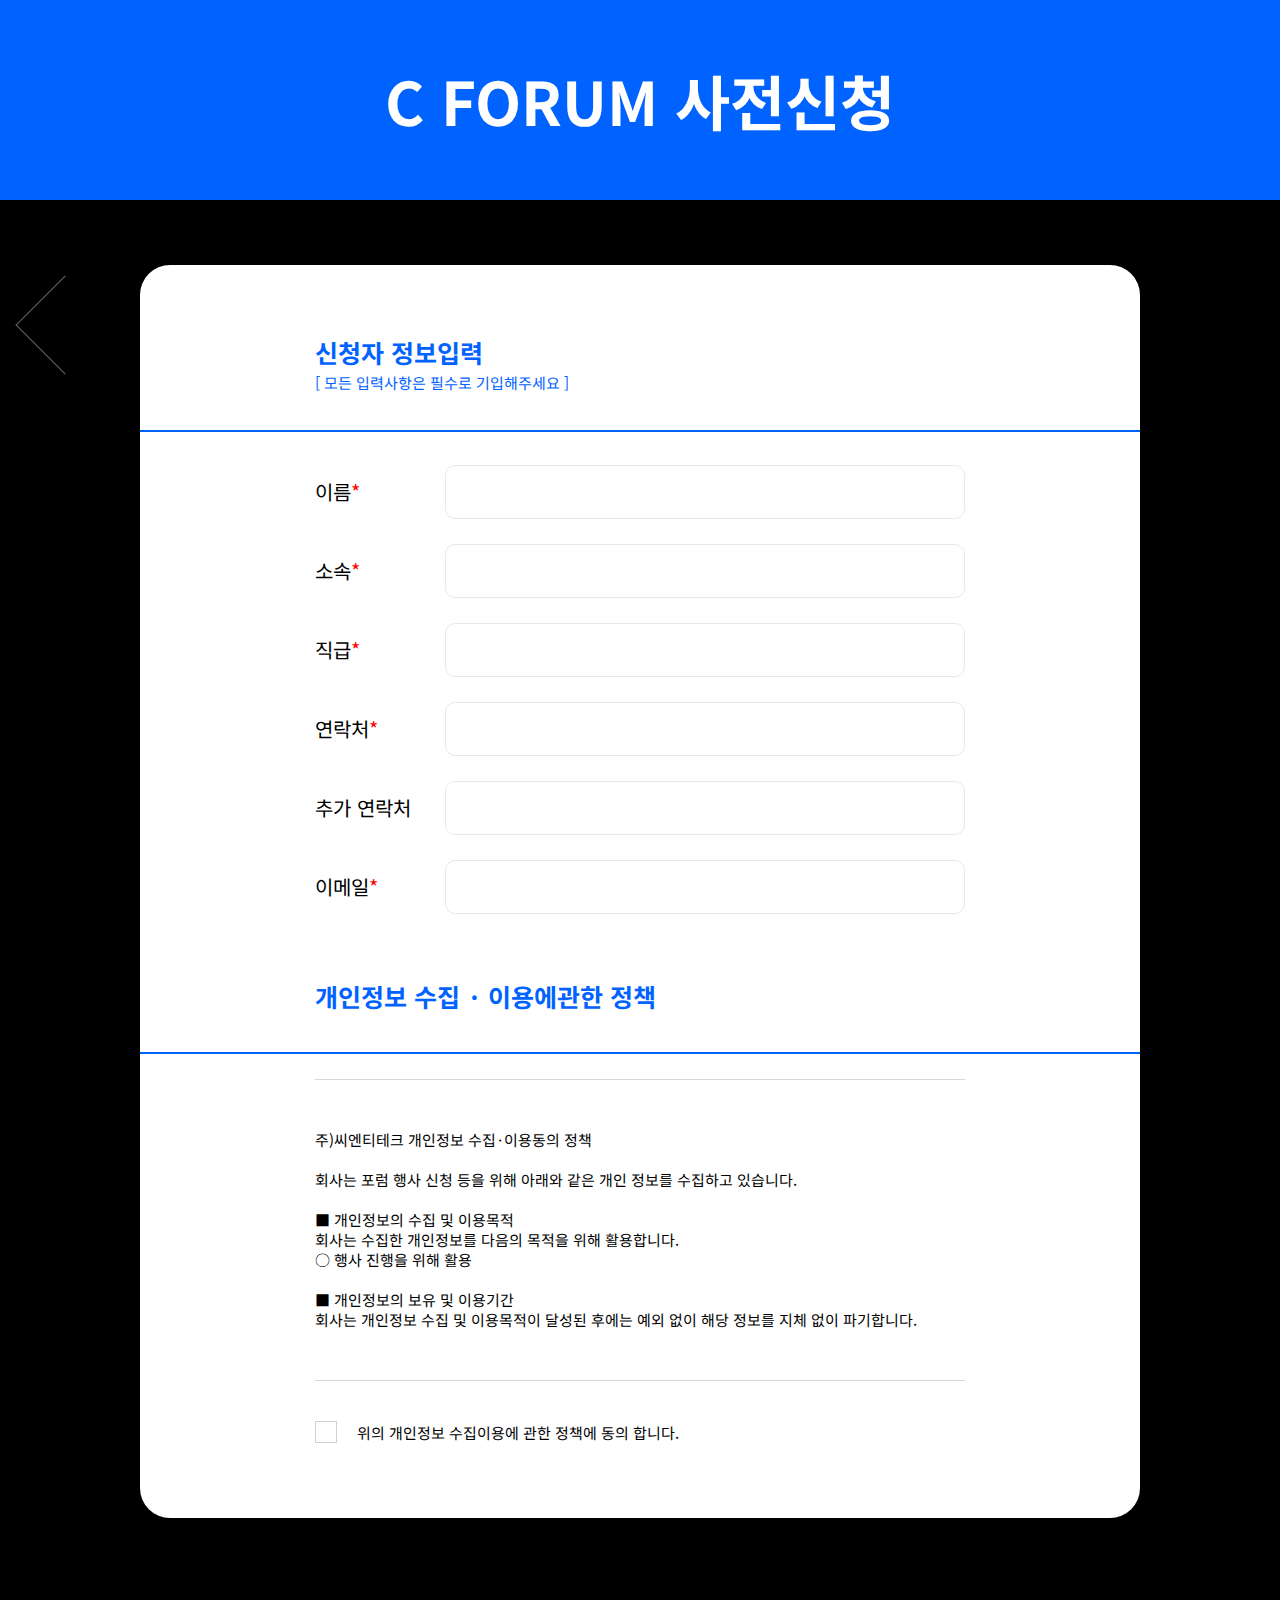
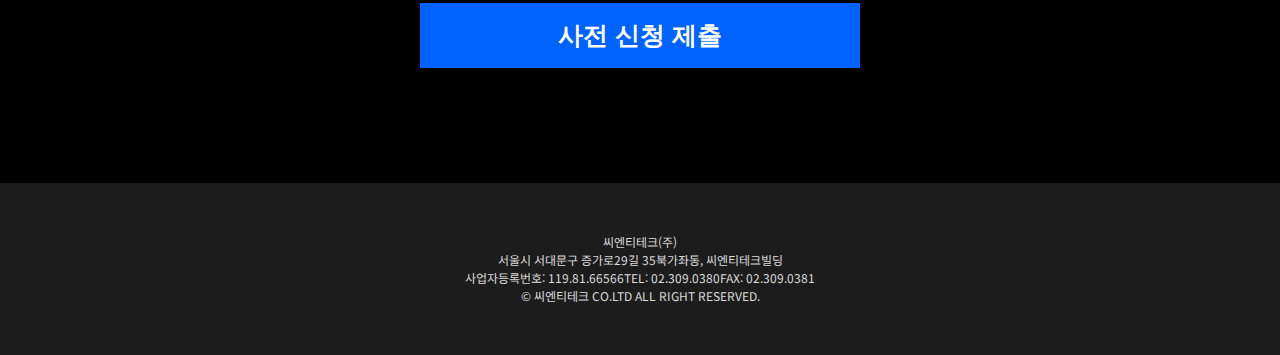
==== pages/application.html @ 465e96e7 "c 포럼 작업중" ====
<!DOCTYPE html>
<html lang="ko">
<head>
    <meta charset="UTF-8">
    <meta http-equiv="X-UA-Compatible" content="IE=edge">
    <meta name="viewport" content="width=device-width, initial-scale=1.0">
    <title>C 포럼 </title>
    <link rel="stylesheet" href="../resources/css/style.css">
</head>
<body>
    <div id="container">
        <div class="top_banner">
            <h2>C FORUM 사전신청</h2>
        </div>
        <div class="inner application">
            <button class="exit_btn"></button>
            <div>
                <h3>신청자 정보입력</h3>
                <p>[ 모든 입력사항은 필수로 기입해주세요 ]</p>
                <ul>
                    <li>
                        <span>이름<span>*</span></span>
                        <input type="text">
                    </li>
                    <li>
                        <span>소속<span>*</span></span>
                        <input type="text">
                    </li>
                    <li>
                        <span>직급<span>*</span></span>
                        <input type="text">
                    </li>
                    <li>
                        <span>연락처<span>*</span></span>
                        <input type="text">
                    </li>
                    <li>
                        <span>추가 연락처</span>
                        <input type="text">
                    </li>
                    <li>
                        <span>이메일<span>*</span></span>
                        <input type="text">
                    </li>
                </ul>
                <h3>개인정보 수집 · 이용에관한 정책</h3>
                <p class="policy">주)씨엔티테크 개인정보 수집·이용동의 정책

                    회사는 포럼 행사 신청 등을 위해 아래와 같은 개인 정보를 수집하고 있습니다.
                    
                    ■ 개인정보의 수집 및 이용목적
                    회사는 수집한 개인정보를 다음의 목적을 위해 활용합니다.
                    ○ 행사 진행을 위해 활용
                    
                    ■ 개인정보의 보유 및 이용기간
                    회사는 개인정보 수집 및 이용목적이 달성된 후에는 예외 없이 해당 정보를 지체 없이 파기합니다.
                </p>
                <label><input type="checkbox"><span aria-hidden="true"></span>위의 개인정보 수집이용에 관한 정책에 동의 합니다.</label>
            </div>
            <button class="button submit_btn" type="button">사전 신청 제출</button>
        </div>

        <!-- popup -->
        <article class="pop_card">
            <i class="pop_bg" aria-hidden="true"></i>
            <div>
                <h4>연락처를 입력해주세요.</h4>
                <button type="button" class="button">확인</button>
            </div>
        </article>
        <!-- popup -->
        <article class="pop_card">
            <i class="pop_bg" aria-hidden="true"></i>
            <div>
                <h4>C FORUM 사전 신청 작성 페이지를 나가시겠습니까?</h4>
                <div>
                    <button type="button" class="button">아니요</button>
                    <button type="button" class="button">확인</button>
                </div>
            </div>
        </article>
    </div>
    <div id="footer">
        <ul>
            <li>씨엔티테크(주)</li>
            <li>서울시 서대문구 증가로29길 35북가좌동, 씨엔티테크빌딩</li>
            <li>사업자등록번호: 119.81.66566TEL: 02.309.0380FAX: 02.309.0381</li>
            <li>© 씨엔티테크 CO.LTD ALL RIGHT RESERVED.</li>
        </ul>
    </div>
</body>
</html>
---- resources/css/style.css ----
@import url("https://cdnjs.cloudflare.com/ajax/libs/font-awesome/6.3.0/css/all.min.css");
@import url("https://fonts.googleapis.com/css2?family=Noto+Sans+KR:wght@400;500;700&display=swap");
* {
  margin: 0;
  padding: 0;
}

html {
  font-size: 62.5%;
}

body {
  background-color: #000;
  font: normal 1.8rem/1.44 "Noto Sans KR", sans-serif;
}

ul, ol, li {
  list-style-type: none;
}

a {
  text-decoration: none;
  color: #000;
}

img, video {
  vertical-align: middle;
}

input, select, textarea {
  outline: 0;
  border: none;
}

textarea {
  resize: none;
}

table {
  border-collapse: collapse;
}

body {
  line-height: 1;
}

button {
  border: none;
}

input {
  outline: 0;
}

.button:active {
  transform: scale(0.95);
}

#footer {
  background-color: #1c1c1c;
  padding: 5rem 0;
}
#footer ul li {
  color: #dadada;
  text-align: center;
  line-height: 1.8rem;
  font-size: 1.2rem;
}

#container {
  overflow-x: hidden;
}
#container .top_banner {
  background-color: #0062ff;
  color: #fff;
  text-align: center;
  padding: 7rem 0;
  font-size: 4rem;
  font-weight: bold;
}
#container .inner {
  max-width: 91.5rem;
  width: 100%;
}
#container .inner.main {
  color: #fff;
  margin: 0 auto 11rem;
}
#container .inner.main .logo_wrap {
  display: flex;
  margin: 2.5rem -4.5rem 12rem -4.5rem;
  margin-bottom: 12rem;
}
#container .inner.main .logo_wrap h1:last-child {
  margin-left: 2.5rem;
}
#container .inner.main .logo_wrap h1 a img {
  width: 100%;
}
#container .inner.main .title {
  margin: 0 -4.5rem;
  display: inline-block;
  width: 50rem;
  height: 32.8rem;
}
#container .inner.main .title img {
  width: 100%;
}
#container .inner.main .title::after {
  content: "";
  display: block;
  width: 104.7rem;
  height: 61.2rem;
  background-image: url("../img/common/bg_pc.png");
  background-repeat: no-repeat;
  background-size: cover;
  position: relative;
  top: -51rem;
  right: -51rem;
}
#container .inner.main p {
  margin: 10rem 0;
  border-top: 0.4rem solid #3d3d3d;
  border-bottom: 0.4rem solid #3d3d3d;
  font-size: 2.5rem;
  line-height: 5rem;
  padding: 3rem 0;
  text-align: center;
}
#container .inner.main p br.mobile {
  display: none;
}
#container .inner.main p span {
  color: #2c85e6;
}
#container .inner.main .btn_wrap {
  display: flex;
  justify-content: center;
  margin-bottom: 11rem;
}
#container .inner.main .btn_wrap a {
  margin: 0 1.5rem;
  display: block;
  width: 44rem;
  height: 6.5rem;
  background-color: #0062ff;
  color: #fff;
  font-size: 2.5rem;
  line-height: 6.5rem;
  text-align: center;
}
#container .inner.main ul {
  margin-bottom: 6rem;
}
#container .inner.main ul li {
  display: inline-block;
  font-size: 2rem;
  margin-bottom: 4rem;
}
#container .inner.main ul li:nth-child(1), #container .inner.main ul li:nth-child(3) {
  width: 55rem;
}
#container .inner.main ul li::before {
  content: "";
  display: inline-block;
  width: 0.8rem;
  height: 3.5rem;
  background-color: #2c85e6;
  margin-right: 2.5rem;
  transform: translateY(1rem);
}
#container .inner.main ul li span {
  font-size: 2.2rem;
  display: inline-block;
  width: 6.1rem;
  color: #2c85e6;
  margin-right: 2.5rem;
}
#container .inner.main table {
  width: 100%;
}
#container .inner.main table thead {
  padding: 0 13rem 0 5rem;
}
#container .inner.main table thead tr {
  background-color: #236ab8;
}
#container .inner.main table thead tr th {
  font-size: 2.5rem;
  font-weight: bold;
  padding: 2rem 0;
}
#container .inner.main table thead tr th:first-child {
  width: 30%;
}
#container .inner.main table thead tr th:nth-child(2) {
  width: 32%;
  text-align: start;
}
#container .inner.main table thead tr th:last-child {
  width: 38%;
  text-align: start;
}
#container .inner.main table tbody tr td {
  font-size: 2.2rem;
  padding: 2.5rem 0;
}
#container .inner.main table tbody tr td span {
  display: inline-block;
  margin-left: 5.5rem;
  font-size: 1.5rem;
}
#container .inner.main table tbody tr td span.detail {
  display: none;
}
#container .inner.main table tbody tr td:first-child {
  width: 30%;
  text-align: center;
}
#container .inner.main table tbody tr td:nth-child(2) {
  width: 32%;
  font-size: 1.8rem;
  border-bottom: 0.1rem solid #2c85e6;
}
#container .inner.main table tbody tr td:last-child {
  font-size: 1.8rem;
  width: 38%;
  border-bottom: 0.1rem solid #2c85e6;
}
#container .inner.main table tr {
  background-color: #0d2845;
}
#container .inner.main table tr.dark {
  background-color: #091b2e;
}
#container .inner.application {
  max-width: 100rem;
  width: 100%;
  color: #000;
  margin: 6.5rem auto 11.5rem;
  border-radius: 3rem;
  position: relative;
}
#container .inner.application button.exit_btn {
  width: 7rem;
  height: 7rem;
  border-top: 0.1rem solid #656565;
  border-left: 0.1rem solid #656565;
  background-color: transparent;
  transform: rotate(-45deg);
  position: absolute;
  top: 2.5rem;
  left: -11rem;
}
#container .inner.application button.exit_btn:active {
  transform: rotate(-45deg) scale(0.95);
}
#container .inner.application button.submit_btn {
  width: 44rem;
  height: 6.5rem;
  background-color: #0062ff;
  color: #fff;
  font-size: 2.5rem;
  font-weight: bold;
  display: block;
  margin: 0 auto;
}
#container .inner.application div {
  overflow: hidden;
  background-color: #fff;
  padding: 7.5rem 17.5rem;
  border-radius: 3rem;
  box-sizing: border-box;
  margin-bottom: 8.5rem;
}
#container .inner.application div h3 {
  font-size: 2.5rem;
  color: #0062ff;
  margin-bottom: 1rem;
}
#container .inner.application div p {
  white-space: pre-line;
  font-size: 1.5rem;
  color: #0062ff;
  margin-bottom: 4rem;
}
#container .inner.application div p.policy {
  color: #000;
  border-top: 0.1rem solid #d9d9d9;
  border-bottom: 0.1rem solid #d9d9d9;
  line-height: 2rem;
  padding: 5rem 0;
  margin-top: 7rem;
}
#container .inner.application div ul {
  position: relative;
  padding-top: 3.5rem;
  margin-bottom: 7rem;
}
#container .inner.application div ul::before {
  content: "";
  display: block;
  width: 100vw;
  height: 0.2rem;
  background-color: #0062ff;
  position: absolute;
  top: 0;
  left: 50%;
  transform: translateX(-50%);
}
#container .inner.application div ul::after {
  content: "";
  display: block;
  width: 100vw;
  height: 0.2rem;
  background-color: #0062ff;
  position: absolute;
  bottom: -14rem;
  left: 50%;
  transform: translateX(-50%);
}
#container .inner.application div ul li {
  display: flex;
  align-items: center;
  font-size: 2rem;
  margin-bottom: 2.5rem;
}
#container .inner.application div ul li > span {
  width: 13rem;
}
#container .inner.application div ul li > span span {
  color: #ff0000;
}
#container .inner.application div ul li input {
  border: 0.1rem solid #e9e9e9;
  width: 80%;
  height: 5.4rem;
  padding: 0 1.5rem;
  display: block;
  margin: 0 0 0 auto;
  border-radius: 1rem;
  box-sizing: border-box;
}
#container .inner.application div label {
  display: flex;
  align-items: center;
  font-size: 1.5rem;
}
#container .inner.application div label span {
  border: 0.1rem solid #d0d0d0;
  width: 2rem;
  height: 2rem;
  margin-right: 2rem;
  position: relative;
  overflow: hidden;
}
#container .inner.application div label span::after {
  content: "";
  position: absolute;
  width: 0.8rem;
  height: 1.2rem;
  border-right: 0.3rem solid red;
  border-bottom: 0.3rem solid red;
  transform: rotate(45deg);
  display: none;
  top: -0.1rem;
  right: 25%;
}
#container .inner.application div label input {
  display: none;
}
#container .inner.application div label input:checked + span::after {
  display: block;
}
#container .inner.application_done {
  color: #fff;
  max-width: 100rem;
  height: 56rem;
  margin: 0 auto;
}
#container .inner.application_done::after {
  content: "";
  position: relative;
  top: -57rem;
  left: -36rem;
  display: block;
  width: 96.5rem;
  height: 35.3rem;
  background-image: url("../img/common/bg_pc_done.png");
  background-repeat: no-repeat;
  background-size: cover;
}
#container .inner.application_done div {
  max-width: 30.4rem;
  width: 100%;
  margin: 21.5rem 0 21.5rem auto;
}
#container .inner.application_done div h3 {
  font-size: 3rem;
  text-align: center;
  white-space: pre-line;
  margin-bottom: 5.5rem;
  line-height: 4rem;
}
#container .inner.application_done div button {
  width: 100%;
  height: 4.8rem;
  background-color: #0062ff;
  color: #fff;
  font-weight: bold;
  font-size: 1.8rem;
  margin-bottom: 1.7rem;
}
#container .pop_card {
  display: none;
  position: relative;
  top: 0;
  left: 0;
}
#container .pop_card.on {
  display: block;
}
#container .pop_card .pop_bg {
  display: block;
  width: 100vw;
  height: 100vh;
  position: fixed;
  top: 0;
  left: 0;
  z-index: 1;
  background-color: rgba(0, 0, 0, 0.7);
}
#container .pop_card > div {
  display: flex;
  flex-direction: column;
  justify-content: space-between;
  z-index: 2;
  position: fixed;
  top: 50%;
  left: 50%;
  transform: translate(-50%, -50%);
  padding: 1rem;
  width: 44.2rem;
  height: 23.5rem;
  box-sizing: border-box;
  border-radius: 1.5rem;
  background-color: #fff;
}
#container .pop_card > div h4 {
  font-size: 2rem;
  text-align: center;
  padding: 5rem 0;
  width: 30rem;
  margin: 0 auto;
  line-height: 2.5rem;
}
#container .pop_card > div button {
  background-color: #0062ff;
  width: 100%;
  height: 5.4rem;
  color: #fff;
  font-size: 2rem;
  font-weight: bold;
  border-radius: 1.5rem;
}
#container .pop_card > div > div {
  display: flex;
  justify-content: space-between;
}
#container .pop_card > div > div button {
  width: 20.8rem;
}
#container .pop_card > div > div button:first-child {
  background-color: #fff;
  border: 0.1rem solid #0062ff;
  color: #0062ff;
}

@media screen and (max-width: 1240px) {
  #container .inner.application {
    padding: 0 11rem;
    box-sizing: border-box;
    max-width: 100%;
  }
  #container .inner.application button.exit_btn {
    left: 3rem;
  }
}
@media screen and (max-width: 1024px) {
  #container .top_banner {
    padding: 4rem 0;
  }
  #container .top_banner h2 {
    font-size: 2.5rem;
  }
  #container .inner {
    padding: 0 2.5rem;
    box-sizing: border-box;
  }
  #container .inner.main .logo_wrap {
    margin: 2.5rem 0 12rem 0;
  }
  #container .inner.main .title {
    margin: 1.5rem 0 0 0;
    width: 47.5rem;
  }
  #container .inner.main .title::after {
    right: -35rem;
  }
  #container .inner.main ul {
    margin: 0 4rem 6rem 4rem;
  }
  #container .inner.main ul li {
    width: 100%;
  }
  #container .inner.application {
    padding: 0 2.5rem;
  }
  #container .inner.application button.exit_btn {
    border-top: 0.1rem solid #fff;
    border-left: 0.1rem solid #fff;
    top: -14rem;
    width: 4rem;
    height: 4rem;
  }
  #container .inner.application div {
    padding: 7.5rem 10rem;
  }
  #container .inner.application_done {
    height: 38rem;
  }
  #container .inner.application_done::after {
    background-image: url("../img/common/bg_mobile_done.png");
    transform: translateX(-26.5%);
    width: 96.7rem;
    height: 41.3rem;
    top: -80.3rem;
    left: 50%;
  }
  #container .inner.application_done div {
    margin: 42rem auto 3.5rem;
  }
}
@media screen and (max-width: 750px) {
  #footer {
    padding: 2rem 0;
  }
  #footer ul li {
    font-size: 1rem;
    line-height: 1.3rem;
  }
  #container .top_banner {
    padding: 2rem 0;
  }
  #container .top_banner h2 {
    font-size: 1.6rem;
  }
  #container .inner.main {
    position: relative;
  }
  #container .inner.main .logo_wrap {
    margin: 0.2rem -1rem 0;
  }
  #container .inner.main .logo_wrap h1:last-child {
    margin-left: 1.5rem;
  }
  #container .inner.main .logo_wrap h1 a {
    display: block;
    width: 5.4rem;
    height: 1.7rem;
  }
  #container .inner.main .logo_wrap h1 a img {
    vertical-align: super;
  }
  #container .inner.main .title {
    margin: 15rem -1rem 0 -1rem;
    width: 0;
    height: 12rem;
  }
  #container .inner.main .title img {
    display: none;
  }
  #container .inner.main .title::after {
    width: 74.9rem;
    height: 32rem;
    background-image: url("../img/common/bg_mobile_done.png");
    position: absolute;
    top: -0.5rem;
    right: 50%;
    transform: translateX(74%);
  }
  #container .inner.main p {
    white-space: pre-wrap;
    margin: 3.5rem 0 2.5rem 0;
    border-top: 0.1rem solid #3d3d3d;
    border-bottom: 0.1rem solid #3d3d3d;
    font-size: 1.58rem;
    line-height: 2.5rem;
    padding: 2rem 0;
  }
  #container .inner.main p br.pc {
    display: none;
  }
  #container .inner.main p br.mobile {
    display: block;
  }
  #container .inner.main .btn_wrap {
    flex-direction: column;
    margin-bottom: 2.5rem;
  }
  #container .inner.main .btn_wrap a {
    width: 100%;
    height: 4.5rem;
    margin: 1rem 0;
    font-size: 1.6rem;
    line-height: 4.5rem;
  }
  #container .inner.main ul {
    margin: 0 auto 2rem;
    width: 29.5rem;
  }
  #container .inner.main ul li {
    font-size: 1.1rem;
    margin-bottom: 2rem;
  }
  #container .inner.main ul li:nth-child(1), #container .inner.main ul li:nth-child(3) {
    width: 100%;
  }
  #container .inner.main ul li::before {
    width: 0.3rem;
    height: 1.6rem;
    margin-right: 1.5rem;
    transform: translateY(0.4rem);
  }
  #container .inner.main ul li span {
    font-size: 1.1rem;
    width: 6.5rem;
    margin: 0;
  }
  #container .inner.main table thead tr th {
    font-size: 1rem;
    padding: 1.2rem 0;
  }
  #container .inner.main table thead tr th:first-child {
    width: 32%;
  }
  #container .inner.main table thead tr th:nth-child(2) {
    width: 68%;
    text-align: center;
  }
  #container .inner.main table thead tr th:last-child {
    display: none;
  }
  #container .inner.main table tbody tr td {
    font-size: 1rem;
    padding: 1.5rem 0;
  }
  #container .inner.main table tbody tr td span {
    margin-left: 1rem;
    font-size: 1rem;
  }
  #container .inner.main table tbody tr td span.detail {
    display: block;
    margin-left: 0;
  }
  #container .inner.main table tbody tr td:first-child {
    width: 32%;
  }
  #container .inner.main table tbody tr td:nth-child(2) {
    font-size: 1rem;
    padding-left: 6rem;
  }
  #container .inner.main table tbody tr td:last-child {
    display: none;
  }
  #container .inner.application {
    margin: 3.5rem 0 4rem;
  }
  #container .inner.application button.exit_btn {
    width: 1rem;
    height: 1rem;
    border-top: 0.1rem solid #fff;
    border-left: 0.1rem solid #fff;
    top: -6.8rem;
    left: 2.5rem;
  }
  #container .inner.application button.submit_btn {
    max-width: 32rem;
    width: 100%;
    height: 4.5rem;
    font-size: 1.6rem;
  }
  #container .inner.application div {
    padding: 4.5rem 2.5rem;
    margin-bottom: 4rem;
  }
  #container .inner.application div h3 {
    font-size: 1.6rem;
  }
  #container .inner.application div p {
    font-size: 1rem;
    margin-bottom: 3rem;
  }
  #container .inner.application div p.policy {
    margin-top: 5rem;
    padding: 1rem 0;
    line-height: 1.5rem;
  }
  #container .inner.application div ul {
    padding-top: 2rem;
    margin-bottom: 5rem;
  }
  #container .inner.application div ul::after {
    bottom: -9.5rem;
  }
  #container .inner.application div ul li {
    font-size: 1.3rem;
  }
  #container .inner.application div ul li > span {
    width: 8rem;
  }
  #container .inner.application div ul li input {
    width: 80%;
    height: 3.3rem;
    border-radius: 0.5rem;
  }
  #container .inner.application div label {
    font-size: 1rem;
  }
  #container .inner.application div label span {
    width: 1rem;
    height: 1rem;
  }
  #container .inner.application div label span::after {
    width: 0.3rem;
    height: 0.7rem;
  }
  #container .inner.application_done::after {
    width: 74.9rem;
    height: 32rem;
    top: -69.7rem;
    left: 50%;
  }
  #container .inner.application_done div {
    margin: 32rem auto 3.5rem;
  }
  #container .inner.application_done div h3 {
    font-size: 2.3rem;
    margin-bottom: 5rem;
  }
  #container .inner.application_done div button {
    width: 100%;
    font-size: 1.6rem;
  }
}
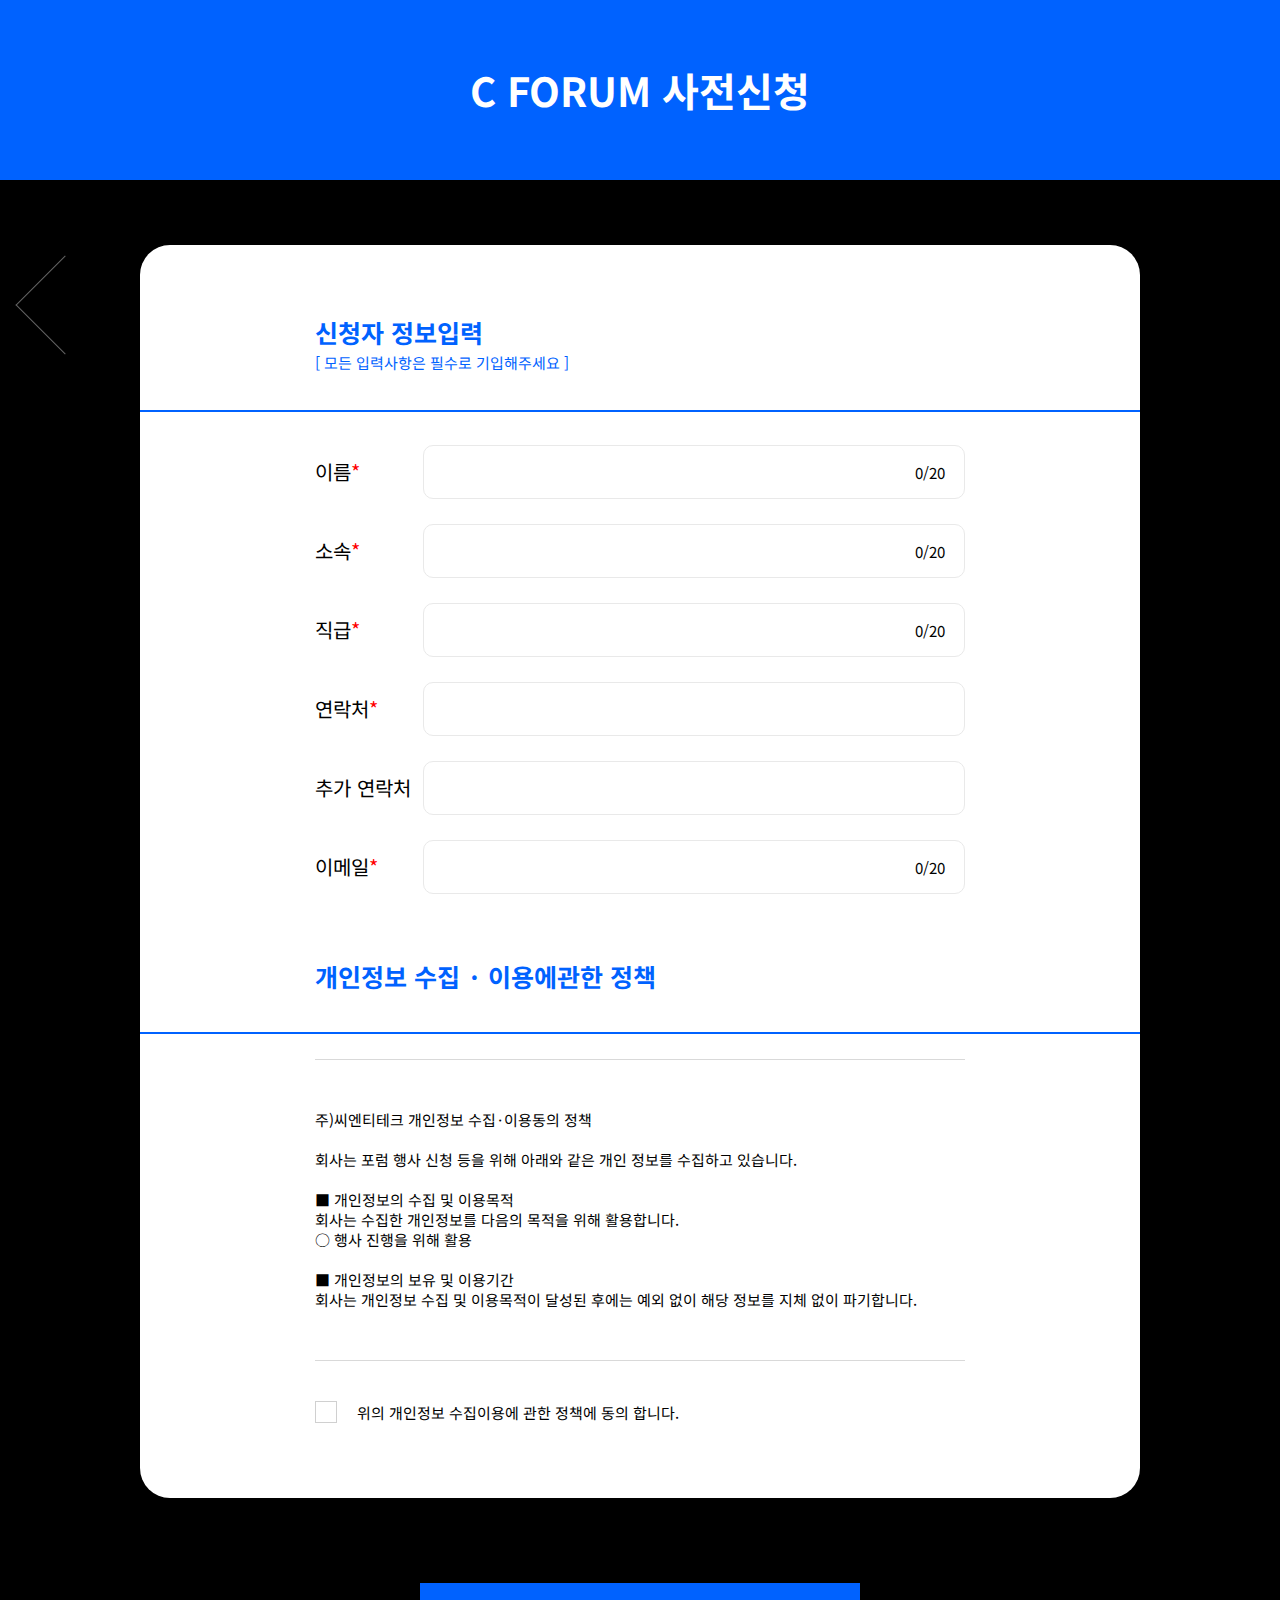
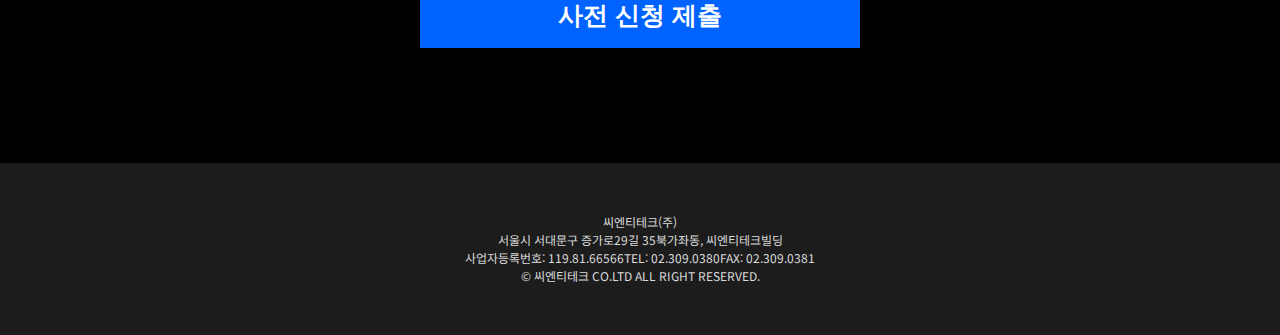
==== commit b8b92c92: "스크립트 제외 전체 완료" ====
--- a/pages/application.html
+++ b/pages/application.html
@@ -4,7 +4,7 @@
     <meta charset="UTF-8">
     <meta http-equiv="X-UA-Compatible" content="IE=edge">
     <meta name="viewport" content="width=device-width, initial-scale=1.0">
-    <title>C 포럼 </title>
+    <title>2023 C FORUM</title>
     <link rel="stylesheet" href="../resources/css/style.css">
 </head>
 <body>
@@ -19,28 +19,44 @@
                 <p>[ 모든 입력사항은 필수로 기입해주세요 ]</p>
                 <ul>
                     <li>
-                        <span>이름<span>*</span></span>
-                        <input type="text">
+                        <h4>이름<span>*</span></h4>
+                        <div>
+                            <input type="text">
+                            <span>0/20</span>
+                        </div>
                     </li>
                     <li>
-                        <span>소속<span>*</span></span>
-                        <input type="text">
+                        <h4>소속<span>*</span></h4>
+                        <div>
+                            <input type="text">
+                            <span>0/20</span>
+                        </div>
                     </li>
                     <li>
-                        <span>직급<span>*</span></span>
-                        <input type="text">
+                        <h4>직급<span>*</span></h4>
+                        <div>
+                            <input type="text">
+                            <span>0/20</span>
+                        </div>
                     </li>
                     <li>
-                        <span>연락처<span>*</span></span>
-                        <input type="text">
+                        <h4>연락처<span>*</span></h4>
+                        <div>
+                            <input type="text">
+                        </div>
                     </li>
                     <li>
-                        <span>추가 연락처</span>
-                        <input type="text">
+                        <h4>추가 연락처</h4>
+                        <div>
+                            <input type="text">
+                        </div>
                     </li>
                     <li>
-                        <span>이메일<span>*</span></span>
-                        <input type="text">
+                        <h4>이메일<span>*</span></h4>
+                        <div>
+                            <input type="text">
+                            <span>0/20</span>
+                        </div>
                     </li>
                 </ul>
                 <h3>개인정보 수집 · 이용에관한 정책</h3>
@@ -88,5 +104,6 @@
             <li>© 씨엔티테크 CO.LTD ALL RIGHT RESERVED.</li>
         </ul>
     </div>
+    <script src="../resources/js/ui.js"></script>
 </body>
 </html>--- a/resources/css/style.css
+++ b/resources/css/style.css
@@ -75,6 +75,8 @@
   color: #fff;
   text-align: center;
   padding: 7rem 0;
+}
+#container .top_banner h2 {
   font-size: 4rem;
   font-weight: bold;
 }
@@ -265,7 +267,7 @@
   display: block;
   margin: 0 auto;
 }
-#container .inner.application div {
+#container .inner.application > div {
   overflow: hidden;
   background-color: #fff;
   padding: 7.5rem 17.5rem;
@@ -273,18 +275,18 @@
   box-sizing: border-box;
   margin-bottom: 8.5rem;
 }
-#container .inner.application div h3 {
+#container .inner.application > div h3 {
   font-size: 2.5rem;
   color: #0062ff;
   margin-bottom: 1rem;
 }
-#container .inner.application div p {
+#container .inner.application > div p {
   white-space: pre-line;
   font-size: 1.5rem;
   color: #0062ff;
   margin-bottom: 4rem;
 }
-#container .inner.application div p.policy {
+#container .inner.application > div p.policy {
   color: #000;
   border-top: 0.1rem solid #d9d9d9;
   border-bottom: 0.1rem solid #d9d9d9;
@@ -292,12 +294,12 @@
   padding: 5rem 0;
   margin-top: 7rem;
 }
-#container .inner.application div ul {
+#container .inner.application > div ul {
   position: relative;
   padding-top: 3.5rem;
   margin-bottom: 7rem;
 }
-#container .inner.application div ul::before {
+#container .inner.application > div ul::before {
   content: "";
   display: block;
   width: 100vw;
@@ -308,7 +310,7 @@
   left: 50%;
   transform: translateX(-50%);
 }
-#container .inner.application div ul::after {
+#container .inner.application > div ul::after {
   content: "";
   display: block;
   width: 100vw;
@@ -319,21 +321,22 @@
   left: 50%;
   transform: translateX(-50%);
 }
-#container .inner.application div ul li {
+#container .inner.application > div ul li {
   display: flex;
   align-items: center;
   font-size: 2rem;
   margin-bottom: 2.5rem;
 }
-#container .inner.application div ul li > span {
+#container .inner.application > div ul li h4 {
+  font-weight: normal;
   width: 13rem;
 }
-#container .inner.application div ul li > span span {
+#container .inner.application > div ul li h4 span {
   color: #ff0000;
 }
-#container .inner.application div ul li input {
+#container .inner.application > div ul li input {
   border: 0.1rem solid #e9e9e9;
-  width: 80%;
+  width: 100%;
   height: 5.4rem;
   padding: 0 1.5rem;
   display: block;
@@ -341,12 +344,23 @@
   border-radius: 1rem;
   box-sizing: border-box;
 }
-#container .inner.application div label {
+#container .inner.application > div ul li > div {
+  width: 100%;
+  position: relative;
+}
+#container .inner.application > div ul li > div span {
+  position: absolute;
+  top: 50%;
+  transform: translateY(-50%);
+  right: 2rem;
+  font-size: 1.5rem;
+}
+#container .inner.application > div label {
   display: flex;
   align-items: center;
   font-size: 1.5rem;
 }
-#container .inner.application div label span {
+#container .inner.application > div label span {
   border: 0.1rem solid #d0d0d0;
   width: 2rem;
   height: 2rem;
@@ -354,7 +368,7 @@
   position: relative;
   overflow: hidden;
 }
-#container .inner.application div label span::after {
+#container .inner.application > div label span::after {
   content: "";
   position: absolute;
   width: 0.8rem;
@@ -366,19 +380,19 @@
   top: -0.1rem;
   right: 25%;
 }
-#container .inner.application div label input {
+#container .inner.application > div label input {
   display: none;
 }
-#container .inner.application div label input:checked + span::after {
-  display: block;
-}
-#container .inner.application_done {
+#container .inner.application > div label input:checked + span::after {
+  display: block;
+}
+#container .inner.submitted {
   color: #fff;
   max-width: 100rem;
   height: 56rem;
   margin: 0 auto;
 }
-#container .inner.application_done::after {
+#container .inner.submitted::after {
   content: "";
   position: relative;
   top: -57rem;
@@ -390,26 +404,361 @@
   background-repeat: no-repeat;
   background-size: cover;
 }
-#container .inner.application_done div {
+#container .inner.submitted div {
   max-width: 30.4rem;
   width: 100%;
   margin: 21.5rem 0 21.5rem auto;
 }
-#container .inner.application_done div h3 {
+#container .inner.submitted div h3 {
   font-size: 3rem;
   text-align: center;
   white-space: pre-line;
   margin-bottom: 5.5rem;
   line-height: 4rem;
 }
-#container .inner.application_done div button {
+#container .inner.submitted div a {
+  display: block;
   width: 100%;
   height: 4.8rem;
+  text-align: center;
+  line-height: 4.8rem;
   background-color: #0062ff;
   color: #fff;
   font-weight: bold;
   font-size: 1.8rem;
   margin-bottom: 1.7rem;
+}
+#container .inner.application_inquiry {
+  color: #fff;
+  max-width: 100rem;
+  height: 64rem;
+  margin: 0 auto;
+}
+#container .inner.application_inquiry::after {
+  content: "";
+  position: relative;
+  top: -50rem;
+  left: -45.5rem;
+  display: block;
+  width: 96.5rem;
+  height: 35.3rem;
+  background-image: url("../img/common/bg_pc_done.png");
+  background-repeat: no-repeat;
+  background-size: cover;
+}
+#container .inner.application_inquiry div {
+  max-width: 37rem;
+  width: 100%;
+  margin: 11.5rem 0 11.5rem auto;
+}
+#container .inner.application_inquiry div h3 {
+  font-size: 2.5rem;
+  padding-bottom: 1.6rem;
+  margin-bottom: 3.2rem;
+  border-bottom: 0.2rem solid #fff;
+}
+#container .inner.application_inquiry div ul li {
+  font-size: 2rem;
+  display: flex;
+  justify-content: space-between;
+  align-items: center;
+  margin-bottom: 2.3rem;
+}
+#container .inner.application_inquiry div ul li h4 {
+  font-weight: normal;
+  width: 6.7rem;
+}
+#container .inner.application_inquiry div ul li input {
+  width: 30.3rem;
+  height: 4.8rem;
+  border-radius: 0.7rem;
+  padding: 0 1.5rem;
+  box-sizing: border-box;
+}
+#container .inner.application_inquiry div ul li button {
+  margin-top: 2rem;
+  margin-bottom: 0;
+  width: 37.1rem;
+  height: 4.8rem;
+  background-color: #0062ff;
+  color: #fff;
+  font-size: 2rem;
+  font-weight: bold;
+}
+#container .inner.application_inquiry a {
+  width: 100%;
+  max-width: 37.1rem;
+  height: 4.8rem;
+  text-align: center;
+  line-height: 4.8rem;
+  font-size: 2rem;
+  font-weight: bold;
+  color: #fff;
+  background-color: #0062ff;
+  display: block;
+  margin: 0 auto;
+}
+#container .inner.application_list_inquiry {
+  color: #fff;
+  max-width: 37rem;
+  width: 100%;
+  margin: 23rem auto 11rem;
+}
+#container .inner.application_list_inquiry h3 {
+  font-size: 2.5rem;
+  margin-bottom: 3.7rem;
+}
+#container .inner.application_list_inquiry h3::after {
+  content: "";
+  display: block;
+  width: 100%;
+  height: 0.2rem;
+  background-color: #fff;
+  margin-top: 1.5rem;
+}
+#container .inner.application_list_inquiry label {
+  display: flex;
+  justify-content: space-between;
+  align-items: center;
+  font-size: 2rem;
+  margin-bottom: 23rem;
+}
+#container .inner.application_list_inquiry label input {
+  width: 27.3rem;
+  height: 4.8rem;
+  border-radius: 0.6rem;
+  padding: 0 1.5rem;
+  box-sizing: border-box;
+}
+#container .inner.application_list_inquiry button {
+  width: 100%;
+  height: 4.8rem;
+  background-color: #0062ff;
+  color: #fff;
+  font-weight: bold;
+  font-size: 2rem;
+}
+#container .inner.application_list {
+  max-width: 100rem;
+  margin: 0 auto;
+  padding: 13rem 0;
+}
+#container .inner.application_list > div {
+  height: 84rem;
+  padding: 4.5rem 6rem;
+  background-color: #fff;
+  border-radius: 3rem;
+  text-align: center;
+  overflow: hidden;
+}
+#container .inner.application_list > div .top_search_bar {
+  display: flex;
+  justify-content: center;
+}
+#container .inner.application_list > div .top_search_bar select {
+  font-size: 1.5rem;
+  width: 17rem;
+  height: 5rem;
+  border: 0.2rem solid #e9e9e9;
+  border-radius: 0.7rem;
+  background-image: url("../img/common/ico_arrow_down.png");
+  background-repeat: no-repeat;
+  background-position: 12.5rem;
+  -webkit-appearance: none; /* for chrome */
+  -moz-appearance: none; /*for firefox*/
+  appearance: none;
+  padding: 0 2.5rem;
+  box-sizing: border-box;
+  margin: 0 0.75rem;
+}
+#container .inner.application_list > div .top_search_bar > div {
+  position: relative;
+}
+#container .inner.application_list > div .top_search_bar > div > input {
+  font-size: 1.5rem;
+  width: 30rem;
+  height: 5rem;
+  border: 0.2rem solid #e9e9e9;
+  border-radius: 0.7rem;
+  padding: 0 1.5rem;
+  box-sizing: border-box;
+  margin: 0 0.75rem;
+}
+#container .inner.application_list > div .top_search_bar > div button {
+  width: 2.9rem;
+  height: 2.9rem;
+  background-color: transparent;
+  background-image: url("../img/common/ico_search.png");
+  background-repeat: no-repeat;
+  background-size: cover;
+  cursor: pointer;
+  position: absolute;
+  top: 50%;
+  right: 2rem;
+  transform: translateY(-50%);
+}
+#container .inner.application_list > div .top_search_bar > div button:active {
+  transform: translateY(-50%) scale(0.95);
+}
+#container .inner.application_list > div .pc_list {
+  width: 100%;
+  margin: 4rem auto 3rem;
+}
+#container .inner.application_list > div .pc_list tr th, #container .inner.application_list > div .pc_list tr td {
+  text-align: center;
+}
+#container .inner.application_list > div .pc_list thead {
+  border-top: 0.2rem solid #0062ff;
+  border-bottom: 0.2rem solid #0062ff;
+}
+#container .inner.application_list > div .pc_list thead tr th {
+  font-size: 1.5rem;
+  font-weight: lighter;
+  padding: 2rem 0;
+}
+#container .inner.application_list > div .pc_list tbody tr {
+  border-bottom: 0.1rem solid #eaeaea;
+}
+#container .inner.application_list > div .pc_list tbody tr td {
+  font-size: 1.5rem;
+  font-weight: normal;
+  padding: 2rem 0;
+}
+#container .inner.application_list > div .pc_list tbody tr td label {
+  display: flex;
+  align-items: center;
+  font-size: 1.5rem;
+  width: 2.3rem;
+  margin: 0 auto;
+}
+#container .inner.application_list > div .pc_list tbody tr td label span {
+  border: 0.1rem solid #d0d0d0;
+  width: 2rem;
+  height: 2rem;
+  position: relative;
+  display: block;
+}
+#container .inner.application_list > div .pc_list tbody tr td label span::after {
+  content: "";
+  position: absolute;
+  width: 0.8rem;
+  height: 1.2rem;
+  border-right: 0.3rem solid red;
+  border-bottom: 0.3rem solid red;
+  transform: rotate(45deg);
+  display: none;
+  top: -0.1rem;
+  right: 25%;
+}
+#container .inner.application_list > div .pc_list tbody tr td label input {
+  display: none;
+}
+#container .inner.application_list > div .pc_list tbody tr td label input:checked + span::after {
+  display: block;
+}
+#container .inner.application_list > div .pc_list tbody tr td button {
+  width: 5.6rem;
+  height: 3rem;
+  background-color: #0062ff;
+  color: #fff;
+  font-size: 1.5rem;
+}
+#container .inner.application_list > div .mobile_list {
+  display: none;
+}
+#container .inner.application_list > div .mobile_list > div {
+  display: flex;
+  width: 100%;
+  position: relative;
+}
+#container .inner.application_list > div .mobile_list > div::after {
+  content: "";
+  display: block;
+  width: 100vw;
+  height: 0.1rem;
+  background-color: #0062ff;
+  position: absolute;
+  bottom: 0;
+  left: 50%;
+  transform: translate(-50%);
+}
+#container .inner.application_list > div .mobile_list > div button {
+  padding: 2rem 0;
+  width: 33.333%;
+  font-size: 1.3rem;
+  background-color: transparent;
+}
+#container .inner.application_list > div .mobile_list > div button.on {
+  color: #0062ff;
+}
+#container .inner.application_list > div .mobile_list ul {
+  margin-top: 2rem;
+}
+#container .inner.application_list > div .mobile_list ul li {
+  border: 0.1rem solid #d0d0d0;
+  width: 100%;
+  border-radius: 1rem;
+  display: flex;
+  flex-wrap: wrap;
+  justify-content: space-between;
+  padding: 1rem 1.8rem;
+  box-sizing: border-box;
+  margin-bottom: 2rem;
+}
+#container .inner.application_list > div .mobile_list ul li.on {
+  border: 0.1rem solid #0062ff;
+}
+#container .inner.application_list > div .mobile_list ul li.on button {
+  color: #0062ff;
+}
+#container .inner.application_list > div .mobile_list ul li div {
+  display: flex;
+  width: 49%;
+  margin: 0.75rem 0;
+}
+#container .inner.application_list > div .mobile_list ul li div h4, #container .inner.application_list > div .mobile_list ul li div p {
+  font-size: 1rem;
+  font-weight: normal;
+  text-align: start;
+}
+#container .inner.application_list > div .mobile_list ul li div h4 {
+  width: 5.5rem;
+}
+#container .inner.application_list > div .mobile_list ul li button {
+  margin: 0 0 0 auto;
+  margin-left: 31.8%;
+  text-align: end;
+  color: #000;
+  font-weight: bold;
+  font-size: 1rem;
+  background: transparent;
+}
+#container .inner.application_list > div .pagination {
+  display: flex;
+  justify-content: center;
+  align-items: center;
+}
+#container .inner.application_list > div .pagination.mobile {
+  display: none;
+}
+#container .inner.application_list > div .pagination > a {
+  font-size: 2rem;
+  color: #0062ff;
+  margin: 0 1rem;
+  transform: translateY(0.1rem);
+}
+#container .inner.application_list > div .pagination ul {
+  display: flex;
+  align-items: center;
+}
+#container .inner.application_list > div .pagination ul li {
+  margin: 0 1rem;
+}
+#container .inner.application_list > div .pagination ul li.on a {
+  color: #0062ff;
+}
+#container .inner.application_list > div .pagination ul li a {
+  font-size: 1.5rem;
 }
 #container .pop_card {
   display: none;
@@ -449,9 +798,9 @@
 #container .pop_card > div h4 {
   font-size: 2rem;
   text-align: center;
-  padding: 5rem 0;
-  width: 30rem;
-  margin: 0 auto;
+  width: -moz-fit-content;
+  width: fit-content;
+  margin: auto;
   line-height: 2.5rem;
 }
 #container .pop_card > div button {
@@ -523,13 +872,13 @@
     width: 4rem;
     height: 4rem;
   }
-  #container .inner.application div {
+  #container .inner.application > div {
     padding: 7.5rem 10rem;
   }
-  #container .inner.application_done {
+  #container .inner.submitted {
     height: 38rem;
   }
-  #container .inner.application_done::after {
+  #container .inner.submitted::after {
     background-image: url("../img/common/bg_mobile_done.png");
     transform: translateX(-26.5%);
     width: 96.7rem;
@@ -537,8 +886,43 @@
     top: -80.3rem;
     left: 50%;
   }
-  #container .inner.application_done div {
+  #container .inner.submitted div {
     margin: 42rem auto 3.5rem;
+  }
+  #container .inner.application_inquiry {
+    height: 46.5rem;
+  }
+  #container .inner.application_inquiry::after {
+    background-image: url("../img/common/bg_mobile_done.png");
+    transform: translateX(-26.5%);
+    width: 96.7rem;
+    height: 41.3rem;
+    top: -88rem;
+    left: 50%;
+  }
+  #container .inner.application_inquiry div {
+    margin: 46.3rem auto 2rem;
+  }
+  #container .inner.application_inquiry div h3 {
+    padding-bottom: 2.3rem;
+    margin-bottom: 3.5rem;
+  }
+  #container .inner.application_inquiry div ul li {
+    margin-bottom: 2.5rem;
+  }
+  #container .inner.application_inquiry div ul li input {
+    width: 23.1rem;
+    height: 3.3rem;
+    padding: 0 1rem;
+  }
+  #container .inner.application_inquiry div ul li button {
+    margin-top: 3.5rem;
+  }
+  #container .inner.application_list_inquiry {
+    padding: 0;
+  }
+  #container .inner.application_list {
+    padding: 13rem 2.5rem;
   }
 }
 @media screen and (max-width: 750px) {
@@ -690,66 +1074,206 @@
     height: 4.5rem;
     font-size: 1.6rem;
   }
-  #container .inner.application div {
+  #container .inner.application > div {
     padding: 4.5rem 2.5rem;
     margin-bottom: 4rem;
   }
-  #container .inner.application div h3 {
+  #container .inner.application > div h3 {
     font-size: 1.6rem;
   }
-  #container .inner.application div p {
+  #container .inner.application > div p {
     font-size: 1rem;
     margin-bottom: 3rem;
   }
-  #container .inner.application div p.policy {
+  #container .inner.application > div p.policy {
     margin-top: 5rem;
     padding: 1rem 0;
     line-height: 1.5rem;
   }
-  #container .inner.application div ul {
+  #container .inner.application > div ul {
     padding-top: 2rem;
     margin-bottom: 5rem;
   }
-  #container .inner.application div ul::after {
+  #container .inner.application > div ul::after {
     bottom: -9.5rem;
   }
-  #container .inner.application div ul li {
+  #container .inner.application > div ul li {
     font-size: 1.3rem;
   }
-  #container .inner.application div ul li > span {
+  #container .inner.application > div ul li h4 {
     width: 8rem;
   }
-  #container .inner.application div ul li input {
+  #container .inner.application > div ul li input {
     width: 80%;
     height: 3.3rem;
     border-radius: 0.5rem;
   }
-  #container .inner.application div label {
+  #container .inner.application > div ul li > div span {
     font-size: 1rem;
   }
-  #container .inner.application div label span {
+  #container .inner.application > div label {
+    font-size: 1rem;
+  }
+  #container .inner.application > div label span {
     width: 1rem;
     height: 1rem;
   }
-  #container .inner.application div label span::after {
+  #container .inner.application > div label span::after {
     width: 0.3rem;
     height: 0.7rem;
   }
-  #container .inner.application_done::after {
+  #container .inner.submitted::after {
     width: 74.9rem;
     height: 32rem;
     top: -69.7rem;
     left: 50%;
   }
-  #container .inner.application_done div {
+  #container .inner.submitted div {
     margin: 32rem auto 3.5rem;
   }
-  #container .inner.application_done div h3 {
+  #container .inner.submitted div h3 {
     font-size: 2.3rem;
     margin-bottom: 5rem;
   }
-  #container .inner.application_done div button {
+  #container .inner.submitted div a {
+    font-size: 1.6rem;
+  }
+  #container .inner.application_inquiry::after {
+    width: 74.9rem;
+    height: 32rem;
+    top: -78.1rem;
+    left: 50%;
+    transform: translateX(-23%);
+  }
+  #container .inner.application_inquiry div {
+    max-width: 32rem;
+    margin: 37.3rem auto 2rem;
+  }
+  #container .inner.application_inquiry div h3 {
+    font-size: 1.6rem;
+  }
+  #container .inner.application_inquiry div ul {
+    padding: 0 2rem;
+  }
+  #container .inner.application_inquiry div ul li h4 {
+    font-size: 1.3rem;
+  }
+  #container .inner.application_inquiry div ul li button {
+    margin: 3.5rem -2rem 0;
+    font-size: 1.6rem;
+  }
+  #container .inner.application_inquiry a {
+    font-size: 1.6rem;
+    max-width: 32rem;
+  }
+  #container .inner.application_list_inquiry {
+    padding: 0 2.5rem;
+    margin: 0 auto 4rem;
+  }
+  #container .inner.application_list_inquiry::before {
+    content: "";
+    position: relative;
+    display: block;
+    width: 74.9rem;
+    height: 32rem;
+    top: -0.1rem;
+    left: 50%;
+    transform: translateX(-23%);
+    background-image: url("../img/common/bg_mobile_done.png");
+    background-repeat: no-repeat;
+    background-size: cover;
+  }
+  #container .inner.application_list_inquiry h3 {
+    margin: 5rem 0 3.5rem;
+    font-size: 1.6rem;
+  }
+  #container .inner.application_list_inquiry h3::after {
+    margin-top: 2rem;
+  }
+  #container .inner.application_list_inquiry label {
+    font-size: 1.3rem;
+    margin-bottom: 13rem;
+  }
+  #container .inner.application_list_inquiry label input {
+    width: 22rem;
+    height: 3.4rem;
+  }
+  #container .inner.application_list_inquiry button {
+    font-size: 1.6rem;
+  }
+  #container .inner.application_list {
+    padding: 3.5rem 2.5rem 3rem;
+  }
+  #container .inner.application_list > div {
+    padding: 3rem 1.6rem;
     width: 100%;
-    font-size: 1.6rem;
+    height: 71rem;
+    box-sizing: border-box;
+    position: relative;
+  }
+  #container .inner.application_list > div .top_search_bar select {
+    display: none;
+  }
+  #container .inner.application_list > div .top_search_bar > div {
+    width: 100%;
+  }
+  #container .inner.application_list > div .top_search_bar > div > input {
+    width: 100%;
+    height: 3.4rem;
+    font-size: 1rem;
+    margin: 0;
+    padding: 0 1rem;
+  }
+  #container .inner.application_list > div .top_search_bar > div button {
+    right: 1rem;
+    width: 1.8rem;
+    height: 1.8rem;
+  }
+  #container .inner.application_list > div .pc_list {
+    display: none;
+  }
+  #container .inner.application_list > div .mobile_list {
+    display: block;
+  }
+  #container .inner.application_list > div .pagination {
+    position: absolute;
+    bottom: 2rem;
+    left: 50%;
+    transform: translate(-50%);
+  }
+  #container .inner.application_list > div .pagination.pc {
+    display: none;
+  }
+  #container .inner.application_list > div .pagination.mobile {
+    display: flex;
+  }
+  #container .inner.application_list > div .pagination > a {
+    margin: 0 2.3rem;
+    transform: translateY(0.3rem);
+  }
+  #container .inner.application_list > div .pagination ul li {
+    margin: 0 1.5rem;
+  }
+  #container .inner.application_list > div .pagination ul li a {
+    font-size: 1.1rem;
+  }
+  #container .pop_card > div {
+    width: 25.5rem;
+    height: 16.5rem;
+    border-radius: 1rem;
+  }
+  #container .pop_card > div h4 {
+    font-size: 1.3rem;
+    width: 20rem;
+  }
+  #container .pop_card > div button {
+    font-size: 1.3rem;
+    height: 4rem;
+    border-radius: 0.5rem;
+  }
+  #container .pop_card > div > div button {
+    font-size: 1.3rem;
+    height: 4rem;
+    width: 48.5%;
   }
 }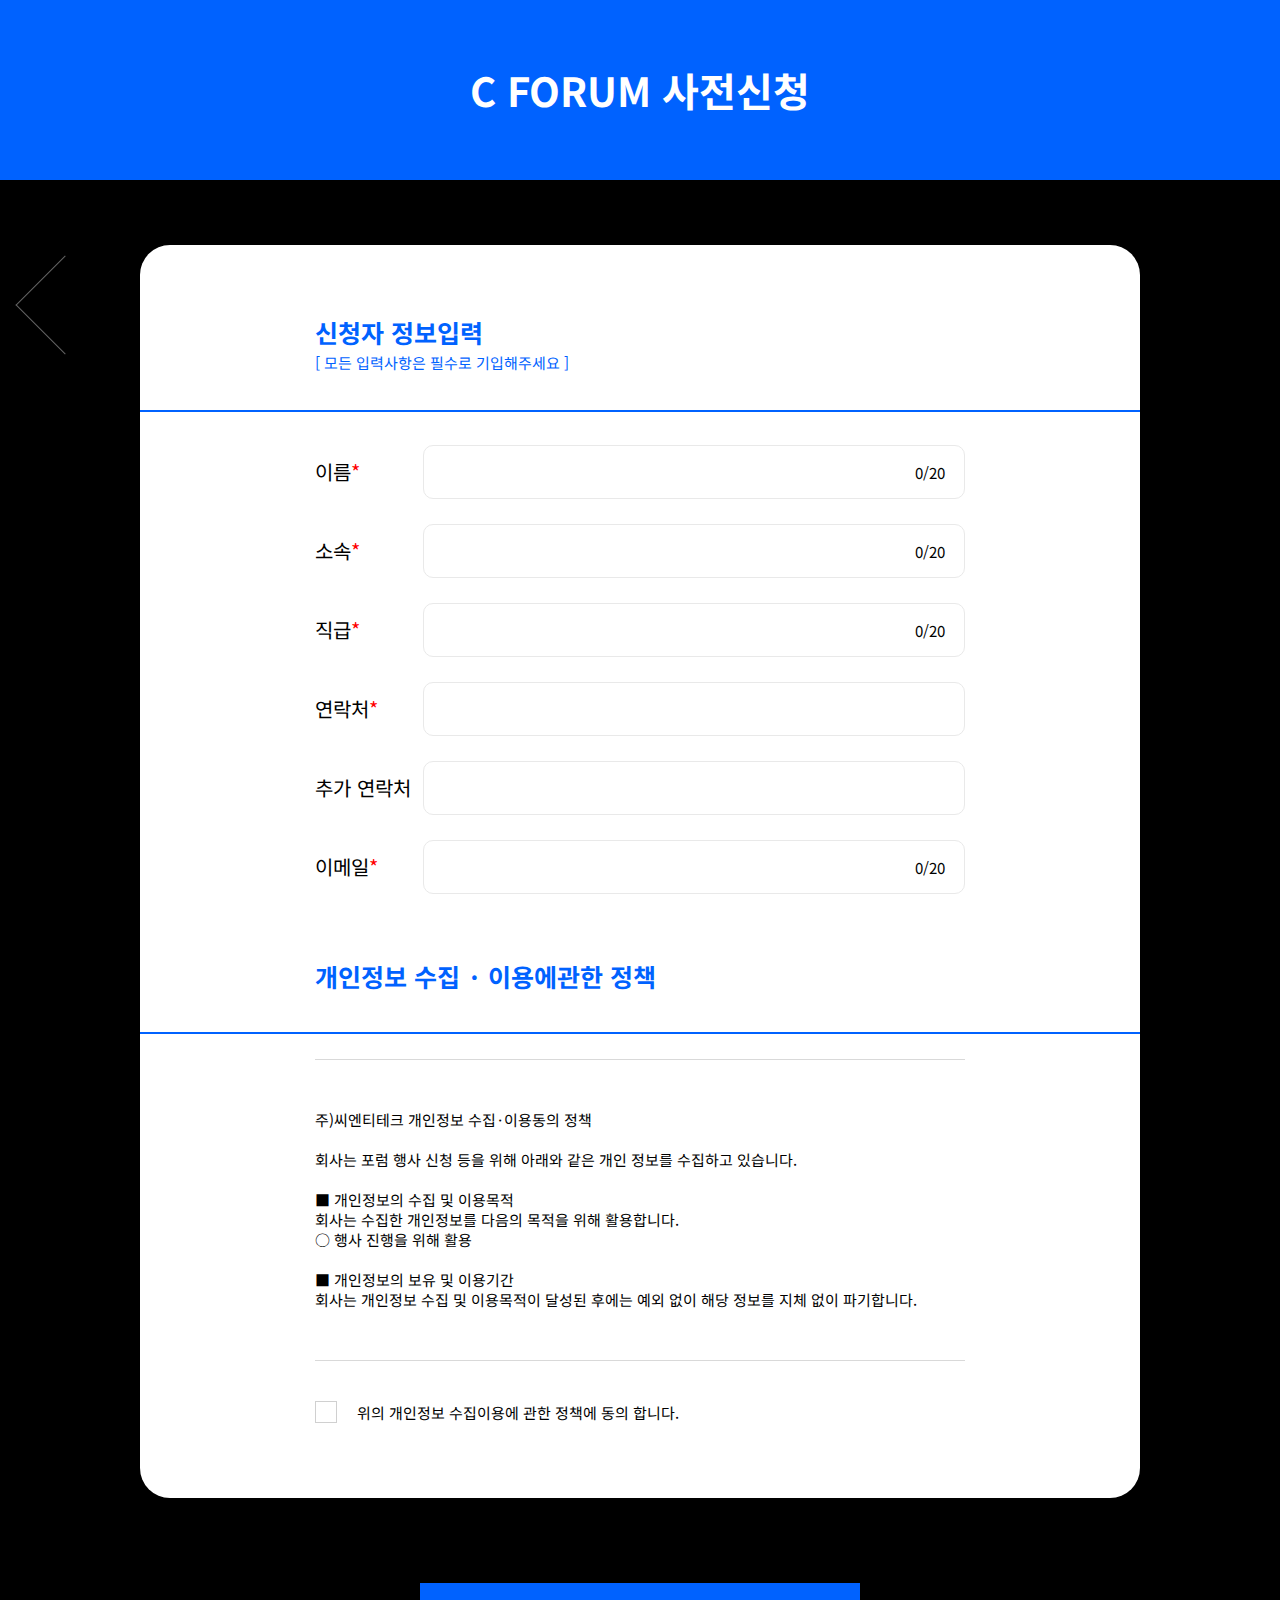
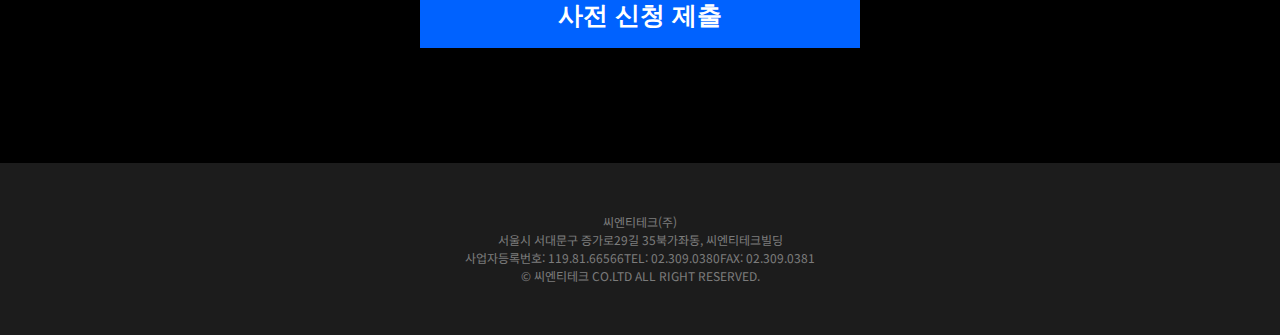
==== commit b0e16877: "수정 작업 완료" ====
--- a/pages/application.html
+++ b/pages/application.html
@@ -13,33 +13,33 @@
             <h2>C FORUM 사전신청</h2>
         </div>
         <div class="inner application">
-            <button class="exit_btn"></button>
+            <button class="exit_btn button" type="button"></button>
             <div>
                 <h3>신청자 정보입력</h3>
                 <p>[ 모든 입력사항은 필수로 기입해주세요 ]</p>
                 <ul>
-                    <li>
+                    <li class="require">
                         <h4>이름<span>*</span></h4>
-                        <div>
-                            <input type="text">
+                        <div class="text_count">
+                            <input maxlength='20' type="text">
                             <span>0/20</span>
                         </div>
                     </li>
-                    <li>
+                    <li class="require">
                         <h4>소속<span>*</span></h4>
-                        <div>
-                            <input type="text">
+                        <div class="text_count">
+                            <input maxlength='20' type="text">
                             <span>0/20</span>
                         </div>
                     </li>
-                    <li>
+                    <li class="require">
                         <h4>직급<span>*</span></h4>
-                        <div>
-                            <input type="text">
+                        <div class="text_count">
+                            <input maxlength='20' type="text">
                             <span>0/20</span>
                         </div>
                     </li>
-                    <li>
+                    <li class="require">
                         <h4>연락처<span>*</span></h4>
                         <div>
                             <input type="text">
@@ -51,10 +51,10 @@
                             <input type="text">
                         </div>
                     </li>
-                    <li>
+                    <li class="require">
                         <h4>이메일<span>*</span></h4>
-                        <div>
-                            <input type="text">
+                        <div class="text_count">
+                            <input maxlength='20' type="text">
                             <span>0/20</span>
                         </div>
                     </li>
@@ -77,7 +77,7 @@
         </div>
 
         <!-- popup -->
-        <article class="pop_card">
+        <article class="pop_card require_pop">
             <i class="pop_bg" aria-hidden="true"></i>
             <div>
                 <h4>연락처를 입력해주세요.</h4>
@@ -85,12 +85,12 @@
             </div>
         </article>
         <!-- popup -->
-        <article class="pop_card">
+        <article class="pop_card exit_pop">
             <i class="pop_bg" aria-hidden="true"></i>
             <div>
-                <h4>C FORUM 사전 신청 작성 페이지를 나가시겠습니까?</h4>
+                <h4>C FORUM 사전 신청 작성 페이지를<br>나가시겠습니까?</h4>
                 <div>
-                    <button type="button" class="button">아니요</button>
+                    <button type="button" class="button no_btn">아니요</button>
                     <button type="button" class="button">확인</button>
                 </div>
             </div>
@@ -104,6 +104,6 @@
             <li>© 씨엔티테크 CO.LTD ALL RIGHT RESERVED.</li>
         </ul>
     </div>
-    <script src="../resources/js/ui.js"></script>
+    <script src="../resources/js/application.js"></script>
 </body>
 </html>--- a/resources/css/style.css
+++ b/resources/css/style.css
@@ -1,11 +1,12 @@
 @import url("https://cdnjs.cloudflare.com/ajax/libs/font-awesome/6.3.0/css/all.min.css");
-@import url("https://fonts.googleapis.com/css2?family=Noto+Sans+KR:wght@400;500;700&display=swap");
+@import url("https://fonts.googleapis.com/css2?family=Noto+Sans+KR:wght@100;300;400;500;700;900&display=swap");
 * {
   margin: 0;
   padding: 0;
 }
 
 html {
+  -webkit-user-select: none;
   font-size: 62.5%;
 }
 
@@ -52,6 +53,9 @@
   outline: 0;
 }
 
+.button {
+  cursor: pointer;
+}
 .button:active {
   transform: scale(0.95);
 }
@@ -65,6 +69,7 @@
   text-align: center;
   line-height: 1.8rem;
   font-size: 1.2rem;
+  opacity: 0.5;
 }
 
 #container {
@@ -92,11 +97,13 @@
   display: flex;
   margin: 2.5rem -4.5rem 12rem -4.5rem;
   margin-bottom: 12rem;
-}
-#container .inner.main .logo_wrap h1:last-child {
+  position: relative;
+  z-index: 1;
+}
+#container .inner.main .logo_wrap a:last-child {
   margin-left: 2.5rem;
 }
-#container .inner.main .logo_wrap h1 a img {
+#container .inner.main .logo_wrap a img {
   width: 100%;
 }
 #container .inner.main .title {
@@ -193,14 +200,15 @@
   padding: 2rem 0;
 }
 #container .inner.main table thead tr th:first-child {
-  width: 30%;
+  width: 25%;
 }
 #container .inner.main table thead tr th:nth-child(2) {
-  width: 32%;
+  width: 35%;
   text-align: start;
+  padding-left: 4rem;
 }
 #container .inner.main table thead tr th:last-child {
-  width: 38%;
+  width: 40%;
   text-align: start;
 }
 #container .inner.main table tbody tr td {
@@ -214,20 +222,25 @@
 }
 #container .inner.main table tbody tr td span.detail {
   display: none;
+  opacity: 0.7;
+  margin-top: 0.1rem;
 }
 #container .inner.main table tbody tr td:first-child {
-  width: 30%;
+  width: 25%;
   text-align: center;
+  opacity: 0.7;
 }
 #container .inner.main table tbody tr td:nth-child(2) {
-  width: 32%;
+  width: 35%;
   font-size: 1.8rem;
   border-bottom: 0.1rem solid #2c85e6;
+  padding-left: 4rem;
 }
 #container .inner.main table tbody tr td:last-child {
   font-size: 1.8rem;
-  width: 38%;
+  width: 40%;
   border-bottom: 0.1rem solid #2c85e6;
+  opacity: 0.7;
 }
 #container .inner.main table tr {
   background-color: #0d2845;
@@ -373,8 +386,8 @@
   position: absolute;
   width: 0.8rem;
   height: 1.2rem;
-  border-right: 0.3rem solid red;
-  border-bottom: 0.3rem solid red;
+  border-right: 0.2rem solid red;
+  border-bottom: 0.2rem solid red;
   transform: rotate(45deg);
   display: none;
   top: -0.1rem;
@@ -446,36 +459,45 @@
   background-repeat: no-repeat;
   background-size: cover;
 }
-#container .inner.application_inquiry div {
+#container .inner.application_inquiry > div {
   max-width: 37rem;
   width: 100%;
   margin: 11.5rem 0 11.5rem auto;
 }
-#container .inner.application_inquiry div h3 {
+#container .inner.application_inquiry > div h3 {
   font-size: 2.5rem;
   padding-bottom: 1.6rem;
   margin-bottom: 3.2rem;
   border-bottom: 0.2rem solid #fff;
 }
-#container .inner.application_inquiry div ul li {
+#container .inner.application_inquiry > div ul li {
   font-size: 2rem;
   display: flex;
   justify-content: space-between;
   align-items: center;
   margin-bottom: 2.3rem;
-}
-#container .inner.application_inquiry div ul li h4 {
+  position: relative;
+}
+#container .inner.application_inquiry > div ul li h4 {
   font-weight: normal;
   width: 6.7rem;
 }
-#container .inner.application_inquiry div ul li input {
+#container .inner.application_inquiry > div ul li input {
   width: 30.3rem;
   height: 4.8rem;
   border-radius: 0.7rem;
   padding: 0 1.5rem;
   box-sizing: border-box;
 }
-#container .inner.application_inquiry div ul li button {
+#container .inner.application_inquiry > div ul li > div span {
+  position: absolute;
+  top: 50%;
+  transform: translateY(-50%);
+  color: #000;
+  right: 1.5rem;
+  font-size: 1.5rem;
+}
+#container .inner.application_inquiry > div ul li button {
   margin-top: 2rem;
   margin-bottom: 0;
   width: 37.1rem;
@@ -591,7 +613,6 @@
   background-image: url("../img/common/ico_search.png");
   background-repeat: no-repeat;
   background-size: cover;
-  cursor: pointer;
   position: absolute;
   top: 50%;
   right: 2rem;
@@ -643,8 +664,8 @@
   position: absolute;
   width: 0.8rem;
   height: 1.2rem;
-  border-right: 0.3rem solid red;
-  border-bottom: 0.3rem solid red;
+  border-right: 0.2rem solid red;
+  border-bottom: 0.2rem solid red;
   transform: rotate(45deg);
   display: none;
   top: -0.1rem;
@@ -803,7 +824,7 @@
   margin: auto;
   line-height: 2.5rem;
 }
-#container .pop_card > div button {
+#container .pop_card > div button, #container .pop_card > div a {
   background-color: #0062ff;
   width: 100%;
   height: 5.4rem;
@@ -812,14 +833,18 @@
   font-weight: bold;
   border-radius: 1.5rem;
 }
+#container .pop_card > div a {
+  line-height: 5.4rem;
+  text-align: center;
+}
 #container .pop_card > div > div {
   display: flex;
   justify-content: space-between;
 }
-#container .pop_card > div > div button {
+#container .pop_card > div > div button, #container .pop_card > div > div a {
   width: 20.8rem;
 }
-#container .pop_card > div > div button:first-child {
+#container .pop_card > div > div button:first-child, #container .pop_card > div > div a:first-child {
   background-color: #fff;
   border: 0.1rem solid #0062ff;
   color: #0062ff;
@@ -900,22 +925,22 @@
     top: -88rem;
     left: 50%;
   }
-  #container .inner.application_inquiry div {
+  #container .inner.application_inquiry > div {
     margin: 46.3rem auto 2rem;
   }
-  #container .inner.application_inquiry div h3 {
+  #container .inner.application_inquiry > div h3 {
     padding-bottom: 2.3rem;
     margin-bottom: 3.5rem;
   }
-  #container .inner.application_inquiry div ul li {
+  #container .inner.application_inquiry > div ul li {
     margin-bottom: 2.5rem;
   }
-  #container .inner.application_inquiry div ul li input {
+  #container .inner.application_inquiry > div ul li input {
     width: 23.1rem;
     height: 3.3rem;
     padding: 0 1rem;
   }
-  #container .inner.application_inquiry div ul li button {
+  #container .inner.application_inquiry > div ul li button {
     margin-top: 3.5rem;
   }
   #container .inner.application_list_inquiry {
@@ -945,15 +970,15 @@
   #container .inner.main .logo_wrap {
     margin: 0.2rem -1rem 0;
   }
-  #container .inner.main .logo_wrap h1:last-child {
-    margin-left: 1.5rem;
-  }
-  #container .inner.main .logo_wrap h1 a {
+  #container .inner.main .logo_wrap a {
     display: block;
     width: 5.4rem;
     height: 1.7rem;
   }
-  #container .inner.main .logo_wrap h1 a img {
+  #container .inner.main .logo_wrap a:last-child {
+    margin-left: 1.5rem;
+  }
+  #container .inner.main .logo_wrap a img {
     vertical-align: super;
   }
   #container .inner.main .title {
@@ -971,7 +996,7 @@
     position: absolute;
     top: -0.5rem;
     right: 50%;
-    transform: translateX(74%);
+    transform: translateX(77%);
   }
   #container .inner.main p {
     white-space: pre-wrap;
@@ -1026,11 +1051,13 @@
     padding: 1.2rem 0;
   }
   #container .inner.main table thead tr th:first-child {
-    width: 32%;
+    width: 35%;
   }
   #container .inner.main table thead tr th:nth-child(2) {
     width: 68%;
     text-align: center;
+    padding-left: 2rem;
+    text-align: start;
   }
   #container .inner.main table thead tr th:last-child {
     display: none;
@@ -1048,11 +1075,11 @@
     margin-left: 0;
   }
   #container .inner.main table tbody tr td:first-child {
-    width: 32%;
+    width: 35%;
   }
   #container .inner.main table tbody tr td:nth-child(2) {
     font-size: 1rem;
-    padding-left: 6rem;
+    padding-left: 2rem;
   }
   #container .inner.main table tbody tr td:last-child {
     display: none;
@@ -1143,24 +1170,27 @@
     height: 32rem;
     top: -78.1rem;
     left: 50%;
-    transform: translateX(-23%);
-  }
-  #container .inner.application_inquiry div {
+    transform: translateX(-24%);
+  }
+  #container .inner.application_inquiry > div {
     max-width: 32rem;
     margin: 37.3rem auto 2rem;
   }
-  #container .inner.application_inquiry div h3 {
+  #container .inner.application_inquiry > div h3 {
     font-size: 1.6rem;
   }
-  #container .inner.application_inquiry div ul {
+  #container .inner.application_inquiry > div ul {
     padding: 0 2rem;
   }
-  #container .inner.application_inquiry div ul li h4 {
+  #container .inner.application_inquiry > div ul li h4 {
     font-size: 1.3rem;
   }
-  #container .inner.application_inquiry div ul li button {
+  #container .inner.application_inquiry > div ul li button {
     margin: 3.5rem -2rem 0;
     font-size: 1.6rem;
+  }
+  #container .inner.application_inquiry > div ul li div span {
+    font-size: 1rem;
   }
   #container .inner.application_inquiry a {
     font-size: 1.6rem;
@@ -1178,7 +1208,7 @@
     height: 32rem;
     top: -0.1rem;
     left: 50%;
-    transform: translateX(-23%);
+    transform: translateX(-24%);
     background-image: url("../img/common/bg_mobile_done.png");
     background-repeat: no-repeat;
     background-size: cover;
@@ -1266,14 +1296,17 @@
     font-size: 1.3rem;
     width: 20rem;
   }
-  #container .pop_card > div button {
+  #container .pop_card > div button, #container .pop_card > div a {
     font-size: 1.3rem;
     height: 4rem;
     border-radius: 0.5rem;
   }
-  #container .pop_card > div > div button {
+  #container .pop_card > div > div button, #container .pop_card > div > div a {
     font-size: 1.3rem;
     height: 4rem;
     width: 48.5%;
   }
+  #container .pop_card > div > div a {
+    line-height: 4rem;
+  }
 }